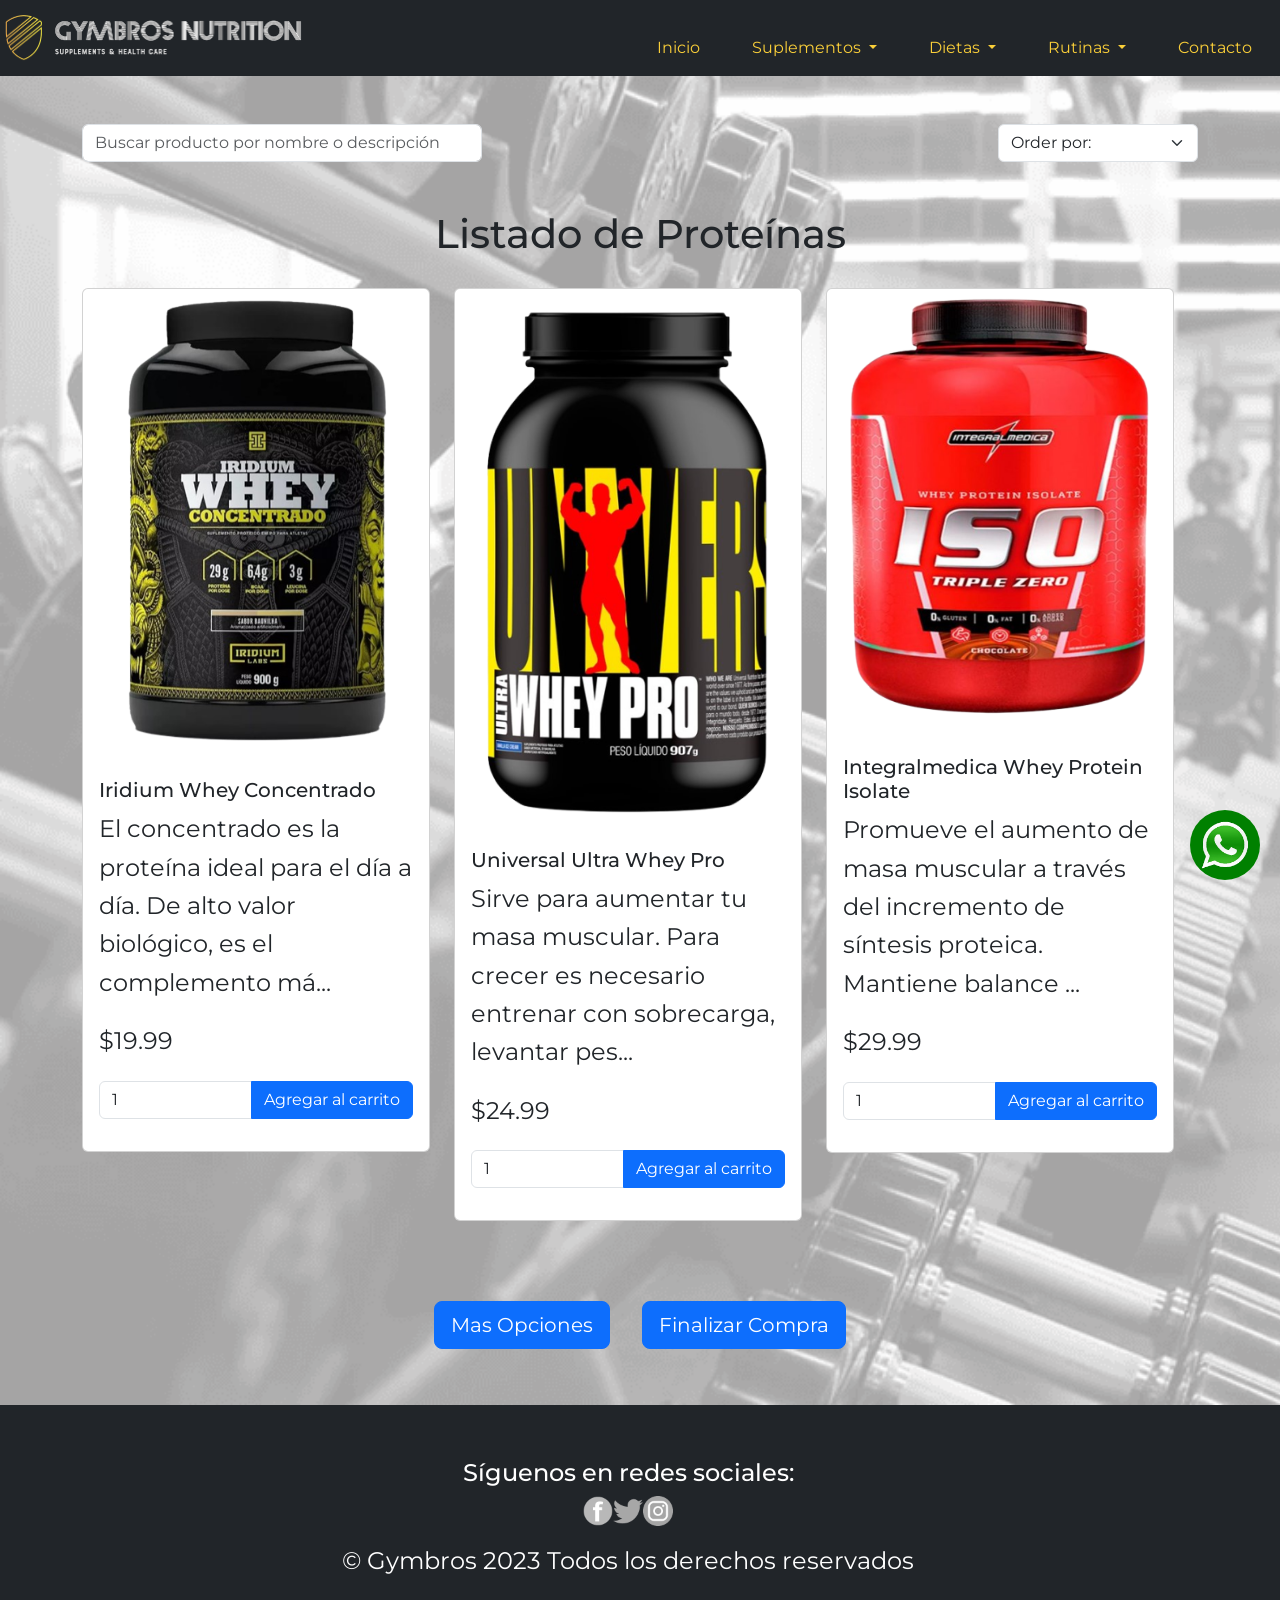
==== Pages/GymbrosSuplementosProteinas.html @ d92c0939 "modificaciones de estilos" ====
<!DOCTYPE html>
<html lang="en">
<head>
    <meta charset="UTF-8">
    <meta http-equiv="X-UA-Compatible" content="IE=edge">
    <meta name="viewport" content="width=device-width, initial-scale=1.0">
    <meta name="description" content="Gymbros Fitness es un gimnasio comprometido en brindarte la mejor experiencia de entrenamiento. Ofrecemos una amplia variedad de clases, equipos modernos y entrenadores profesionales para mejorar tu salud y forma física. ¡Inscríbete ahora!">
    <meta name="keywords" content="gimnasio, fitness, entrenamiento, clases personalizadas, salud, forma física, inscripción, Gymbros Fitness">
    <title>Gymbros Nutrition - Tienda especializado en nutrición y suplementación</title>
    <link rel="icon" type="image/png" href="../img/GymbrosFitness.png" >
    <link rel="stylesheet" href="https://cdn.jsdelivr.net/npm/bootstrap@5.3.0/dist/css/bootstrap.min.css">
    <link rel="stylesheet" href="../sass/main.css">
    <link rel="stylesheet" href="https://fonts.googleapis.com/css2?family=Montserrat:wght@400;700&display=swap">
</head>
<body>
    <div class="floating-icon">
        <a href="https://api.whatsapp.com/send?phone=+1234567890" target="_blank" class="whatsapp-icon">
            <img src="../img/Logos/logo_whatsapp.png" alt="Icono de WhatsApp">            
        </a>                
    </div> 

    <div>
        <header>
            <nav class="navbar navbar-expand-md navbar-dark bg-dark">
                <a href="../index.html" style="text-decoration: none;">
                    <img src="../img/Logos/GymbrosNutrition_logo-removebg-preview.png" alt="Logo de la empresa"
                        class="img-fluid logo-img logo-imagen">
                    <img src="../img/Logos/GymbrosNutrition_brand_name-removebg-preview.png" alt="Logo de la empresa"
                        class="img-fluid logo-img logo-letters">
                </a>
                <button class="navbar-toggler" type="button" data-bs-toggle="collapse" data-bs-target="#navbarNav"
                    aria-controls="navbarNav" aria-expanded="false" aria-label="Toggle navigation">
                    <span class="navbar-toggler-icon"></span>
                </button>
                <div class="collapse navbar-collapse" id="navbarNav">
                    <ul class="navbar-nav ms-auto justify-content-end">
                        <li class="nav-item">
                            <a class="nav-link ms-3" href="../index.html">Inicio</a>
                        </li>
                        <li class="nav-item dropdown">
                            <a class="nav-link dropdown-toggle ms-3" href="#" id="navbarDropdownSuplementos" role="button"
                                data-bs-toggle="dropdown" aria-haspopup="true" aria-expanded="false" href="../index.html">
                                Suplementos
                            </a>
                            <div class="dropdown-menu" aria-labelledby="navbarDropdownSuplementos">
                                <a class="dropdown-item" href="#">Multivitaminicos</a>
                                <a class="dropdown-item" href="#">Proteínas</a>
                                <a class="dropdown-item" href="#">Pre Entrenos</a>
                                <a class="dropdown-item" href="#">Quemadores</a>
                            </div>
                        </li>
                        <li class="nav-item dropdown">
                            <a class="nav-link dropdown-toggle ms-3" href="#" id="navbarDropdownDietas" role="button"
                                data-bs-toggle="dropdown" aria-haspopup="true" aria-expanded="false" href="./index.html">
                                Dietas
                            </a>
                            <div class="dropdown-menu" aria-labelledby="navbarDropdownDietas">
                                <a class="dropdown-item" href="#">Definición</a>
                                <a class="dropdown-item" href="#">Volumen</a>
                                <a class="dropdown-item" href="#">Vegana</a>
                                <a class="dropdown-item" href="#">Keto</a>
                            </div>
                        </li>
                        <li class="nav-item dropdown">
                            <a class="nav-link dropdown-toggle ms-3" href="#" id="navbarDropdownRutinas" role="button"
                                data-bs-toggle="dropdown" aria-haspopup="true" aria-expanded="false" href="./index.html">
                                Rutinas
                            </a>
                            <div class="dropdown-menu" aria-labelledby="navbarDropdownRutinas">
                                <a class="dropdown-item" href="#">Definicón</a>
                                <a class="dropdown-item" href="#">Volumen</a>
                                <a class="dropdown-item" href="#">Jalon/Empuje</a>
                                <a class="dropdown-item" href="#">Fullbody</a>
                            </div>
                        </li>
                        <li class="nav-item">
                            <a class="nav-link ms-3" href="#">Contacto</a>
                        </li>
                    </ul>                    
                </div>
            </nav>
        </header>
    </div>    
     
    <div class="background-image-container">
        <section>
            <div class="container mt-5">
                <div class="d-flex justify-content-between align-items-center"> <!-- Utilizar justify-content-between -->
                    <input type="text" class="form-control responsive-input" placeholder="Buscar producto por nombre o descripción">
                    <select class="form-select" style="width: 200px;"> <!-- Ancho específico -->
                        <option value="">Order por:</option>
                        <option value="">Ordenar por Nombre</option>
                        <option value="">Ordenar por Precio</option>
                    </select>
                </div>
            </div>

            <div class="container mt-5">
                <h1 class="text-center">Listado de Proteínas</h1>
                <div class="row row-cols-1 row-cols-md-2 row-cols-lg-3" id="productGrid">
                    <!-- Aquí se generarán los productos -->
                </div>
            </div>

            <!-- <div class="container text-center mt-5">
                <button id="finalizarCompraBtn" class="btn btn-primary">Finalizar Compra</button>
            </div> -->
            <div class="container text-center mt-5 mb-5">
                <div class="d-flex justify-content-center align-items-center flex-wrap">
                    <button id="masOpcionesBtn" class="btn btn-primary btn-lg mx-3 my-2">Mas Opciones</button>
                    <button id="finalizarCompraBtn" class="btn btn-primary btn-lg mx-3 my-2">Finalizar Compra</button>
                </div>
            </div>
        </section>
    </div>    
    
    <div>
        <footer class="bg-dark text-white">
            <div class="container py-4">
                <div class="row justify-content-center">
                    <div class="col-12 text-center">
                        <h4>Síguenos en redes sociales:</h4>
                    </div>
                    <div class="col-12 text-center">
                        <div class="d-flex justify-content-center">
                            <a href="../index.html" class="social-icon" style="text-decoration: none;">
                                <img src="../img/Logos/logo_facebook_gris.png" alt="Logo de Facebook"
                                    class="img-fluid social-icon-img">
                            </a>
                            <a href="../index.html" class="social-icon" style="text-decoration: none;">
                                <img src="../img/Logos/logo_twitter_gris.png" alt="Logo de Twitter"
                                    class="img-fluid social-icon-img">
                            </a>
                            <a href="../index.html" class="social-icon" style="text-decoration: none;">
                                <img src="../img/Logos/logo_instagram_gris.png" alt="Logo de Instagram"
                                    class="img-fluid social-icon-img">
                            </a>
                        </div>
                    </div>
                    <div class="col-12 text-center mt-3">
                        <p>&copy; Gymbros 2023 Todos los derechos reservados</p>                        
                    </div>
                </div>
            </div>
        </footer>
    </div>        

    <script src="https://cdn.jsdelivr.net/npm/bootstrap@5.3.0/dist/js/bootstrap.bundle.min.js"></script>
    <script src="../js/miarchivo.js"></script>
</body>
</html>
---- sass/main.css ----
@charset "UTF-8";
.social-icon-img {
  width: 30px;
  height: 30px;
}

.logo-img {
  max-height: 50px;
}

.max-width-10 {
  max-width: 20rem;
}

.background-image-container {
  background-image: url("../img/gymbros_fondo_sitio_claro.png");
  background-repeat: no-repeat;
  background-size: cover;
  min-height: 700px;
  display: flex;
  align-items: center;
  justify-content: center;
}

.input-container {
  max-width: 300px;
  margin: 0px auto;
}

#mySlider.carousel {
  background-color: black;
}

#mySlider .carousel-inner .carousel-item img {
  max-width: 70%;
  max-height: 70%;
  margin: 0px auto;
}

body {
  font-family: "Montserrat", sans-serif;
}

.row {
  margin-top: 30px;
  max-width: 100%;
}

.navbar-nav .nav-item .nav-link {
  color: #FACF39; /* Cambia el color según tu preferencia */
}

.nav-item.dropdown:hover .dropdown-menu {
  display: block;
}

.dropdown-menu {
  background-color: #343a40;
  border: none;
  border-radius: 0;
  padding: 0;
  box-shadow: none;
}

.dropdown-item {
  color: #FACF39;
  padding: 8px 20px;
  text-align: left;
  transition: background-color 0.3s;
}

.dropdown-item:hover {
  background-color: #FACF39;
  color: #343a40;
}

.circular-image {
  border-radius: 50%;
  width: 150px;
  height: 150px;
  -o-object-fit: cover;
     object-fit: cover;
}

.schedule-grid {
  display: grid;
  grid-template-columns: repeat(6, 1fr);
  margin-bottom: 2rem;
  text-align: center;
}

.time-cell,
.day-cell {
  border: 1px solid #ccc;
  padding: 0.5rem;
}

.time-cell {
  font-weight: bold;
  background-color: #f5f5f5;
}

.day-cell {
  background-color: #fff;
}

.text-center {
  text-justify: justify;
}

.text-container {
  margin: 0 auto;
  padding: 20px;
}

p {
  font-size: 24px;
  line-height: 1.6;
  margin-bottom: 20px;
}

.product-card {
  flex: 1;
  margin: 10px;
}

@media (max-width: 576px) {
  #productGrid {
    display: flex;
    flex-direction: column;
    align-items: center;
  }
  footer {
    margin-bottom: 100px; /* Puedes ajustar el valor según sea necesario */
  }
  .whatsapp-icon {
    width: 50px;
    height: 50px;
    background-color: green;
    position: fixed;
    bottom: 20px;
    right: 20px;
    z-index: 998;
  }
  .whatsapp-icon img {
    width: 40px;
    height: 40px;
    z-index: 998;
  }
}
@media (max-width: 576px) {
  .background-image-container .container {
    display: flex;
    flex-direction: column;
    align-items: center;
    justify-content: center;
  }
}

.btn-warning:hover {
  transform: scale(1.1);
  transition: transform 0.3s;
}

.btn-primary:hover {
  transform: scale(1.1);
  transition: transform 0.3s;
}

.social-icon-img:hover {
  transform: scale(1.1);
  transition: transform 0.3s;
}

.logo-letters:hover {
  transform: translateX(20px);
  transition: transform 0.3s;
}

@keyframes rotateYAnimation {
  0% {
    transform: rotateY(0deg);
  }
  100% {
    transform: rotateY(360deg);
  }
}
.logo-imagen:hover {
  animation: rotateYAnimation 1s linear;
}

.floating-icon {
  position: fixed;
  bottom: 20px;
  right: 20px;
  text-align: center;
  z-index: 100000; /* Asegura que esté en la capa superior */
}

.whatsapp-icon {
  display: flex;
  align-items: center;
  justify-content: center;
  background-color: green;
  color: white;
  width: 70px;
  height: 70px;
  border-radius: 50%;
  text-decoration: none;
  z-index: 998;
}

.whatsapp-icon img {
  width: 50px;
  height: 50px;
}

.navbar-nav {
  margin-top: 20px;
}

.navbar-nav li.nav-item {
  margin-right: 20px;
}

.media:hover iframe {
  transform: translateY(-10px);
  transition: transform 0.3s;
}

/* Estilo para el input responsive */
.responsive-input {
  width: 100%; /* El input ocupará el 100% del espacio disponible */
  max-width: 400px; /* Ancho máximo específico para controlar el tamaño máximo */
}/*# sourceMappingURL=main.css.map */
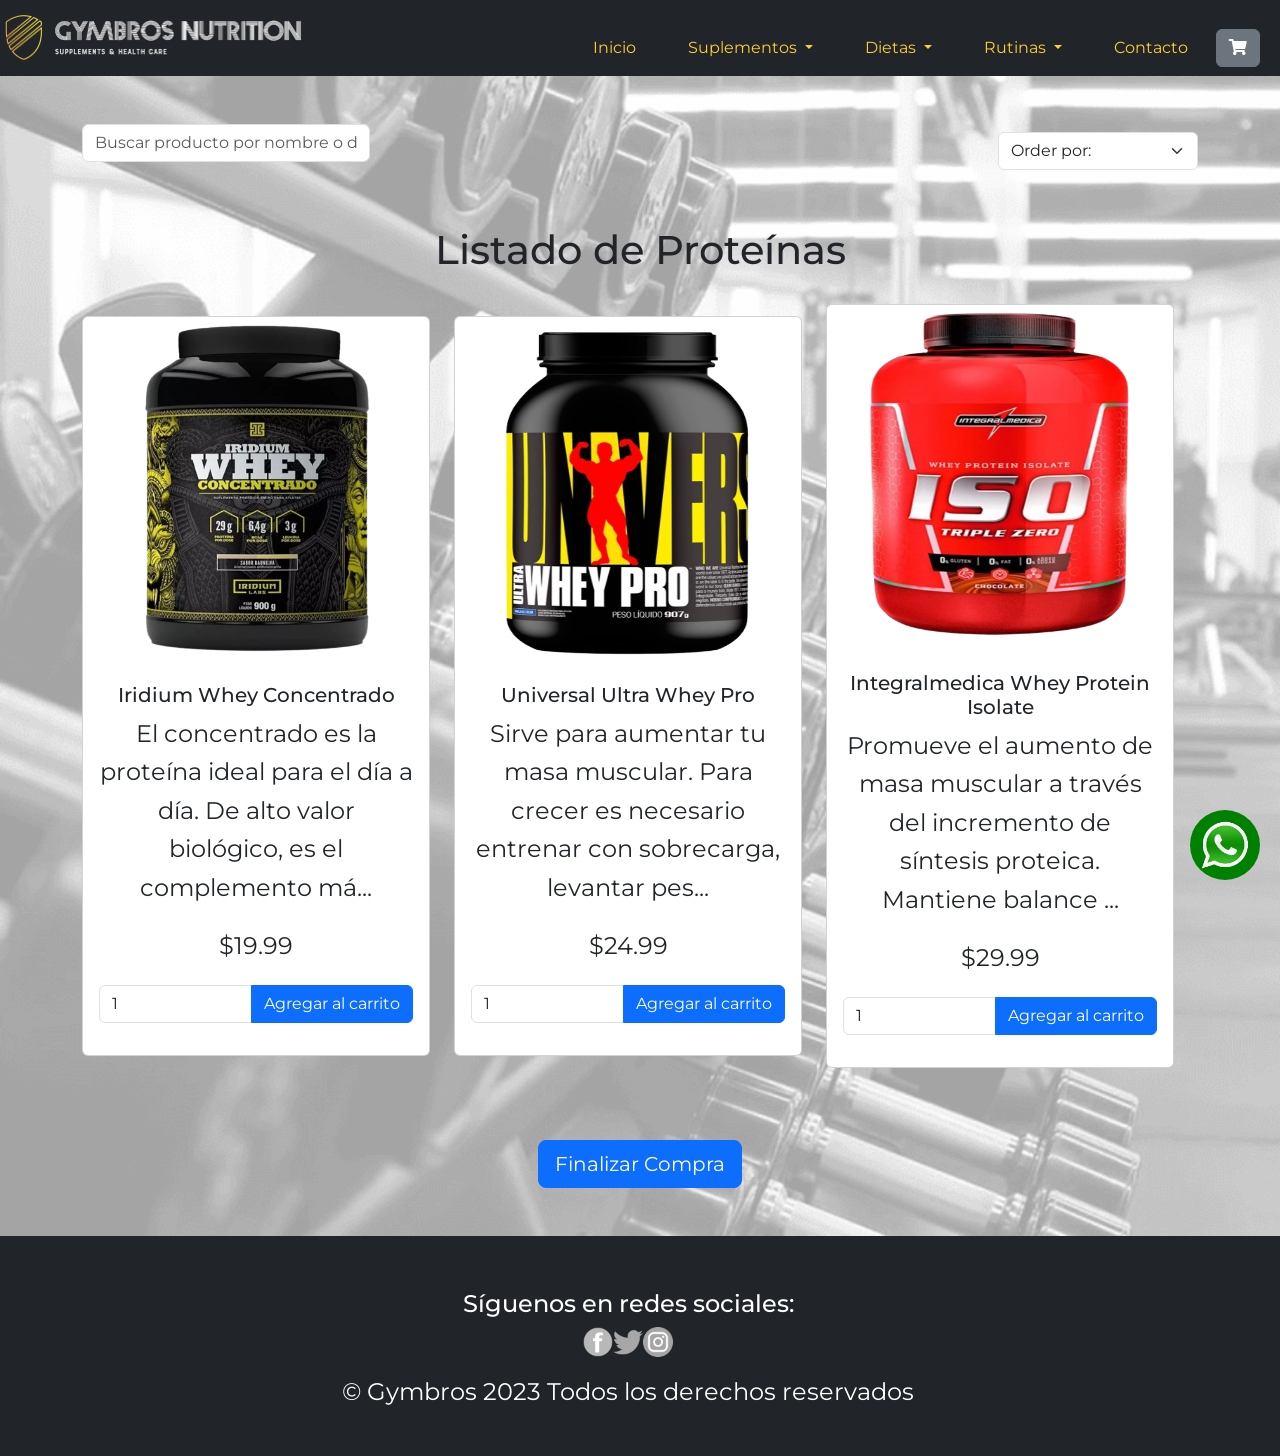
==== commit e9bb8e9c: "diseño terminado" ====
--- a/Pages/GymbrosSuplementosProteinas.html
+++ b/Pages/GymbrosSuplementosProteinas.html
@@ -7,9 +7,15 @@
     <meta name="description" content="Gymbros Fitness es un gimnasio comprometido en brindarte la mejor experiencia de entrenamiento. Ofrecemos una amplia variedad de clases, equipos modernos y entrenadores profesionales para mejorar tu salud y forma física. ¡Inscríbete ahora!">
     <meta name="keywords" content="gimnasio, fitness, entrenamiento, clases personalizadas, salud, forma física, inscripción, Gymbros Fitness">
     <title>Gymbros Nutrition - Tienda especializado en nutrición y suplementación</title>
+    <!-- Iconos-->
+    <link rel="stylesheet" href="https://use.fontawesome.com/releases/v5.15.4/css/all.css" integrity="sha384-DyZ88mC6Up2uqS4h/KRgHuoeGwBcD4Ng9SiP4dIRy0EXTlnuz47vAwmeGwVChigm" crossorigin="anonymous">
+    <!--Icono de pestaña-->
     <link rel="icon" type="image/png" href="../img/GymbrosFitness.png" >
+    <!--Bootstrap-->
     <link rel="stylesheet" href="https://cdn.jsdelivr.net/npm/bootstrap@5.3.0/dist/css/bootstrap.min.css">
+    <!--CSS-->
     <link rel="stylesheet" href="../sass/main.css">
+    <!--Fuentes-->
     <link rel="stylesheet" href="https://fonts.googleapis.com/css2?family=Montserrat:wght@400;700&display=swap">
 </head>
 <body>
@@ -27,13 +33,13 @@
                         class="img-fluid logo-img logo-imagen">
                     <img src="../img/Logos/GymbrosNutrition_brand_name-removebg-preview.png" alt="Logo de la empresa"
                         class="img-fluid logo-img logo-letters">
-                </a>
+                </a>                
                 <button class="navbar-toggler" type="button" data-bs-toggle="collapse" data-bs-target="#navbarNav"
                     aria-controls="navbarNav" aria-expanded="false" aria-label="Toggle navigation">
                     <span class="navbar-toggler-icon"></span>
                 </button>
                 <div class="collapse navbar-collapse" id="navbarNav">
-                    <ul class="navbar-nav ms-auto justify-content-end">
+                    <ul class="navbar-nav ms-auto">
                         <li class="nav-item">
                             <a class="nav-link ms-3" href="../index.html">Inicio</a>
                         </li>
@@ -47,6 +53,7 @@
                                 <a class="dropdown-item" href="#">Proteínas</a>
                                 <a class="dropdown-item" href="#">Pre Entrenos</a>
                                 <a class="dropdown-item" href="#">Quemadores</a>
+                                <a class="dropdown-item" href="#" data-bs-toggle="modal" data-bs-target="#idModalAgregarSuplemento">Administar Stock</a>
                             </div>
                         </li>
                         <li class="nav-item dropdown">
@@ -76,11 +83,16 @@
                         <li class="nav-item">
                             <a class="nav-link ms-3" href="#">Contacto</a>
                         </li>
+                    </ul>
+                    <ul style="list-style: none;" class="navbar-nav ml-auto">  
+                        <li class="nav-item ml-3">
+                            <a id="botonCarrito" data-bs-toggle="modal" data-bs-target="#idModalCarrito" class="btn btn-secondary"><i class="fas fa-shopping-cart fa-1x"></i></a>
+                        </li>
                     </ul>                    
                 </div>
             </nav>
         </header>
-    </div>    
+    </div>        
      
     <div class="background-image-container">
         <section>
@@ -107,11 +119,44 @@
             </div> -->
             <div class="container text-center mt-5 mb-5">
                 <div class="d-flex justify-content-center align-items-center flex-wrap">
-                    <button id="masOpcionesBtn" class="btn btn-primary btn-lg mx-3 my-2">Mas Opciones</button>
-                    <button id="finalizarCompraBtn" class="btn btn-primary btn-lg mx-3 my-2">Finalizar Compra</button>
+                    <!-- <button id="masOpcionesBtn" class="btn btn-primary btn-lg mx-3 my-2">Mas Opciones</button> -->
+                    <button id="finalizarCompraBtn" class="btn btn-primary btn-lg">Finalizar Compra</button>
                 </div>
             </div>
         </section>
+    </div>
+    
+    <!--Modal Suplemento Libro-->
+    <div class="modal fade" id="idModalAgregarSuplemento" tabindex="-1" aria-labelledby="exampleModalLabel" aria-hidden="true">
+        <div class="modal-dialog">
+            <div class="modal-content">
+                <div class="modal-header">
+                    <h5 class="modal-title" id="exampleModalLabel">Agregar Suplemento</h5> <!-- Cambio de "Libro" a "Suplemento" aquí -->
+                    <button type="button" class="btn-close" data-bs-dismiss="modal" aria-label="Close"></button>
+                </div>
+                <div class="modal-body" id="modal-body">
+                    <!--Formulario-->
+                    <form id="formCargarSuplemento" class="my-4">
+                        <div class="mb-3">
+                            <label for="nombre" class="form-label">Nombre</label> <!-- Cambio de "Titulo" a "Título" aquí -->
+                            <input type="text" class="form-control" id="nombreInput" aria-describedby="nombre">
+                        </div>
+                        <div class="mb-3">
+                            <label for="descripcion" class="form-label">Descripción</label>
+                            <input type="text" class="form-control" id="descripcionInput" aria-describedby="descripcion">
+                        </div>
+                        <div class="mb-3">
+                            <label for="precio" class="form-label">Precio:</label>
+                            <input type="text" class="form-control" id="precioInput" aria-describedby="precio">
+                        </div>
+                    </form>                    
+                </div>
+                <div class="modal-footer">
+                    <button type="button" class="btn btn-secondary" data-bs-dismiss="modal">Cerrar</button>
+                    <button type="text" id="guardarSuplementoBtn" class="btn btn-warning" data-bs-dismiss="modal">Guardar Suplemento</button> <!-- Cambio de "Libro" a "Suplemento" aquí -->
+                </div>
+            </div>
+        </div>
     </div>    
     
     <div>
--- a/sass/main.css
+++ b/sass/main.css
@@ -140,12 +140,12 @@
     position: fixed;
     bottom: 20px;
     right: 20px;
-    z-index: 998;
+    z-index: 9999999;
   }
   .whatsapp-icon img {
     width: 40px;
     height: 40px;
-    z-index: 998;
+    z-index: 9999999;
   }
 }
 @media (max-width: 576px) {
@@ -194,7 +194,7 @@
   bottom: 20px;
   right: 20px;
   text-align: center;
-  z-index: 100000; /* Asegura que esté en la capa superior */
+  z-index: 9999999; /* Asegura que esté en la capa superior */
 }
 
 .whatsapp-icon {
@@ -232,4 +232,36 @@
 .responsive-input {
   width: 100%; /* El input ocupará el 100% del espacio disponible */
   max-width: 400px; /* Ancho máximo específico para controlar el tamaño máximo */
+}
+
+.container.mt-5 .d-flex {
+  justify-content: space-between;
+  align-items: center;
+}
+@media (max-width: 767px) {
+  .container.mt-5 .d-flex {
+    flex-direction: column;
+    text-align: center;
+  }
+}
+.container.mt-5 .d-flex .responsive-input {
+  margin-bottom: 1rem;
+  width: 18rem;
+}
+@media (max-width: 767px) {
+  .container.mt-5 .d-flex select {
+    width: 18rem;
+  }
+}
+
+#productGrid {
+  display: flex;
+  flex-wrap: wrap;
+  justify-content: center; /* Centra horizontalmente */
+  align-items: center; /* Centra verticalmente */
+  text-align: center; /* Centra el contenido de manera horizontal dentro de los elementos */
+}
+
+footer {
+  margin-bottom: 0;
 }/*# sourceMappingURL=main.css.map */
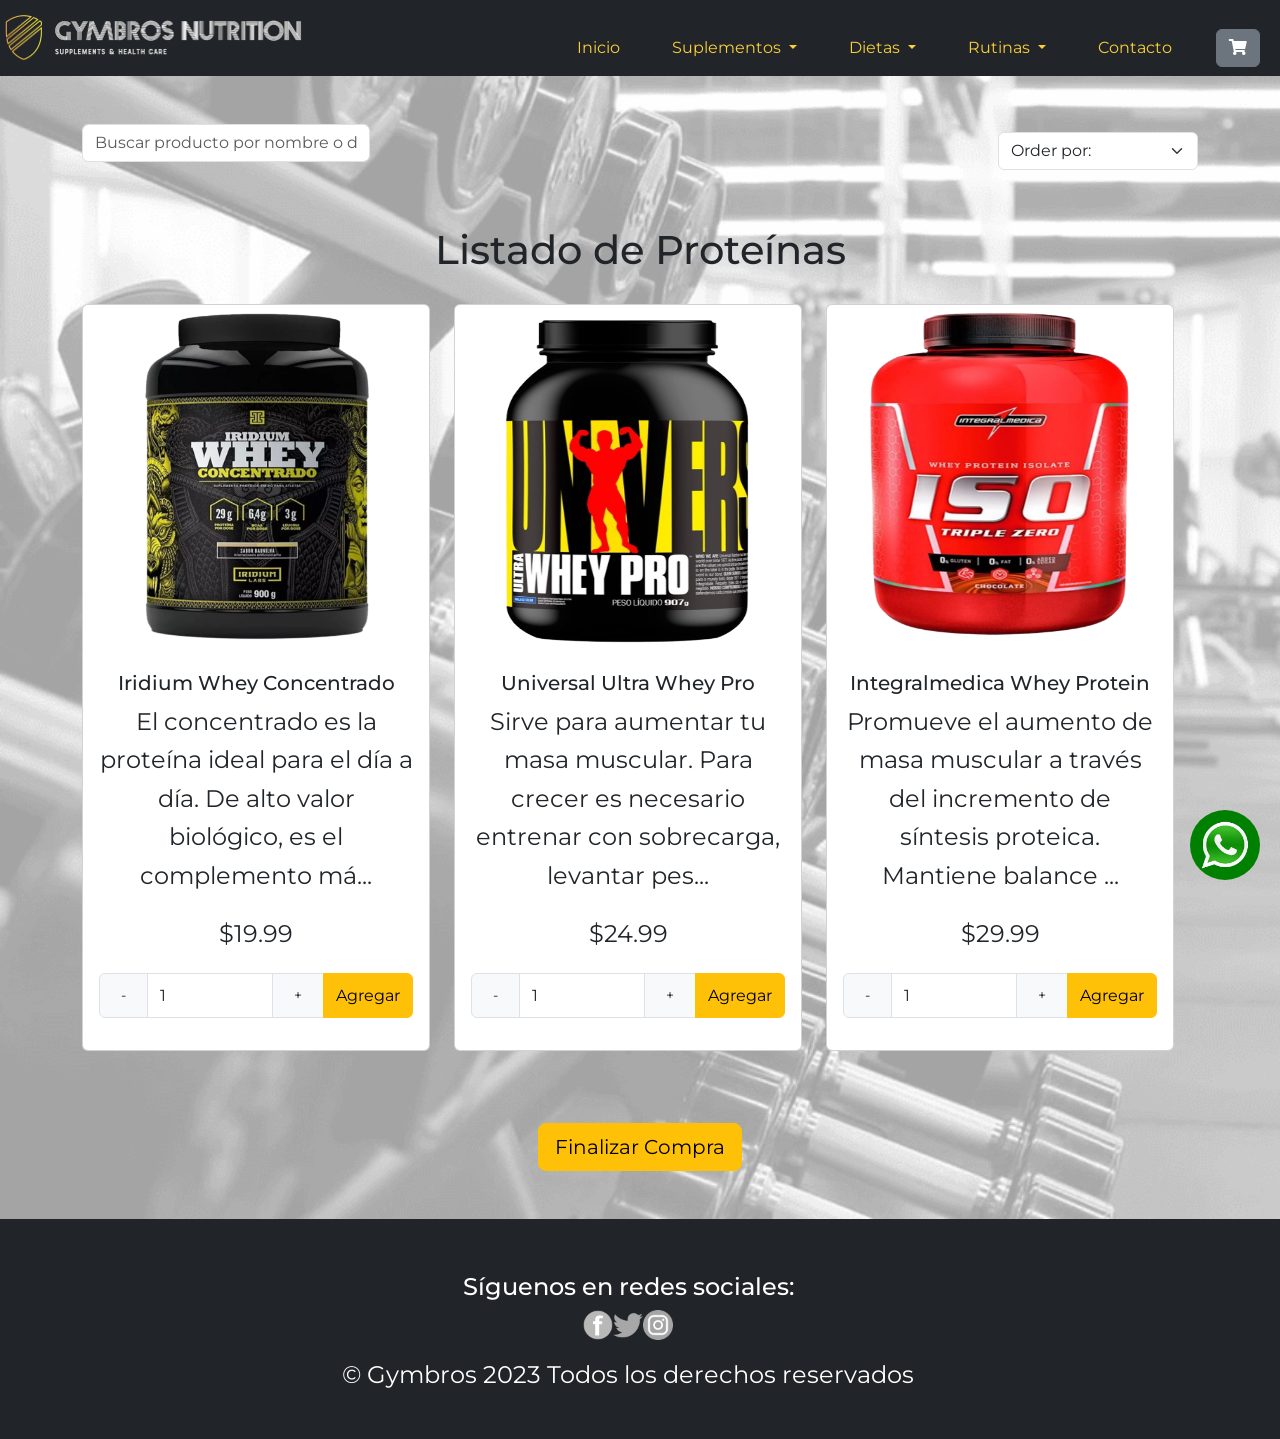
==== commit fe4eddc3: "diseño terminado" ====
--- a/Pages/GymbrosSuplementosProteinas.html
+++ b/Pages/GymbrosSuplementosProteinas.html
@@ -45,7 +45,7 @@
                         </li>
                         <li class="nav-item dropdown">
                             <a class="nav-link dropdown-toggle ms-3" href="#" id="navbarDropdownSuplementos" role="button"
-                                data-bs-toggle="dropdown" aria-haspopup="true" aria-expanded="false" href="../index.html">
+                                data-bs-toggle="dropdown" aria-haspopup="true" aria-expanded="false">
                                 Suplementos
                             </a>
                             <div class="dropdown-menu" aria-labelledby="navbarDropdownSuplementos">
@@ -53,12 +53,13 @@
                                 <a class="dropdown-item" href="#">Proteínas</a>
                                 <a class="dropdown-item" href="#">Pre Entrenos</a>
                                 <a class="dropdown-item" href="#">Quemadores</a>
-                                <a class="dropdown-item" href="#" data-bs-toggle="modal" data-bs-target="#idModalAgregarSuplemento">Administar Stock</a>
+                                <!-- <a class="dropdown-item" href="#" data-bs-toggle="modal" data-bs-target="#idModalAgregarSuplemento">Administar Stock</a> -->
+                                <a class="dropdown-item" href="#" data-bs-toggle="modal" data-bs-target="#myModal">Administar Stock</a>
                             </div>
                         </li>
                         <li class="nav-item dropdown">
                             <a class="nav-link dropdown-toggle ms-3" href="#" id="navbarDropdownDietas" role="button"
-                                data-bs-toggle="dropdown" aria-haspopup="true" aria-expanded="false" href="./index.html">
+                                data-bs-toggle="dropdown" aria-haspopup="true" aria-expanded="false">
                                 Dietas
                             </a>
                             <div class="dropdown-menu" aria-labelledby="navbarDropdownDietas">
@@ -70,7 +71,7 @@
                         </li>
                         <li class="nav-item dropdown">
                             <a class="nav-link dropdown-toggle ms-3" href="#" id="navbarDropdownRutinas" role="button"
-                                data-bs-toggle="dropdown" aria-haspopup="true" aria-expanded="false" href="./index.html">
+                                data-bs-toggle="dropdown" aria-haspopup="true" aria-expanded="false">
                                 Rutinas
                             </a>
                             <div class="dropdown-menu" aria-labelledby="navbarDropdownRutinas">
@@ -85,8 +86,9 @@
                         </li>
                     </ul>
                     <ul style="list-style: none;" class="navbar-nav ml-auto">  
-                        <li class="nav-item ml-3">
-                            <a id="botonCarrito" data-bs-toggle="modal" data-bs-target="#idModalCarrito" class="btn btn-secondary"><i class="fas fa-shopping-cart fa-1x"></i></a>
+                        <li class="nav-item ms-3">
+                            <a id="botonCarrito" data-bs-toggle="modal" data-bs-target="#idModalCarrito" class="btn btn-secondary"><i class="fas fa-shopping-cart fa-1x"></i><span id="carritoCantidad"></span></a>
+                            <!-- <a id="botonCarrito" data-bs-toggle="modal" data-bs-target="#idModalCarrito" class="btn"><i class="fas fa-shopping-cart fa-1x"></i> Carrito <span id="carritoCantidad"></span></a> -->                            
                         </li>
                     </ul>                    
                 </div>
@@ -120,25 +122,25 @@
             <div class="container text-center mt-5 mb-5">
                 <div class="d-flex justify-content-center align-items-center flex-wrap">
                     <!-- <button id="masOpcionesBtn" class="btn btn-primary btn-lg mx-3 my-2">Mas Opciones</button> -->
-                    <button id="finalizarCompraBtn" class="btn btn-primary btn-lg">Finalizar Compra</button>
+                    <button id="finalizarCompraBtn" class="btn btn-warning btn-lg" data-bs-toggle="modal" data-bs-target="#idModalCarrito">Finalizar Compra</button>
                 </div>
             </div>
         </section>
     </div>
     
-    <!--Modal Suplemento Libro-->
+    <!--Modal Suplemento-->
     <div class="modal fade" id="idModalAgregarSuplemento" tabindex="-1" aria-labelledby="exampleModalLabel" aria-hidden="true">
         <div class="modal-dialog">
             <div class="modal-content">
                 <div class="modal-header">
-                    <h5 class="modal-title" id="exampleModalLabel">Agregar Suplemento</h5> <!-- Cambio de "Libro" a "Suplemento" aquí -->
+                    <h5 class="modal-title" id="exampleModalLabel">Agregar Suplemento</h5> 
                     <button type="button" class="btn-close" data-bs-dismiss="modal" aria-label="Close"></button>
                 </div>
                 <div class="modal-body" id="modal-body">
                     <!--Formulario-->
                     <form id="formCargarSuplemento" class="my-4">
                         <div class="mb-3">
-                            <label for="nombre" class="form-label">Nombre</label> <!-- Cambio de "Titulo" a "Título" aquí -->
+                            <label for="nombre" class="form-label">Nombre</label> 
                             <input type="text" class="form-control" id="nombreInput" aria-describedby="nombre">
                         </div>
                         <div class="mb-3">
@@ -157,7 +159,56 @@
                 </div>
             </div>
         </div>
-    </div>    
+    </div>
+    
+    <!--Modal Carrito-->
+    <div class="modal fade" id="idModalCarrito" tabindex="-1" aria-labelledby="exampleModalLabel" aria-hidden="true">
+        <div class="modal-dialog">
+            <div class="modal-content">
+            <div class="modal-header">
+                <h5 class="modal-title" id="exampleModalLabel">Carrito de Compras</h5>
+                <button type="button" class="btn-close" data-bs-dismiss="modal" aria-label="Close"></button>
+            </div>
+            <div class="modal-body" id="modal-bodyCarrito">                
+            </div>
+            <div class="row ml-ato">
+                <p id="precioTotal"></p>
+            </div>
+            <div class="modal-footer">            
+                <button type="button" class="btn btn-secondary" data-bs-dismiss="modal">Cerrar</button>
+                <button type="button" data-bs-dismiss="modal" class="btn btn-warning" id="botonFinalizarCompra">Finalizar Compra</button>
+            </div>
+            </div>
+        </div>
+    </div>
+
+    <!-- Modal -->
+    <div class="modal fade" id="myModal" tabindex="-1" aria-labelledby="exampleModalLabel" aria-hidden="true">
+        <div class="modal-dialog">
+            <div class="modal-content">
+                <div class="modal-header">
+                    <h5 class="modal-title" id="exampleModalLabel">Iniciar Sesión</h5>
+                    <button type="button" class="btn-close" data-bs-dismiss="modal" aria-label="Cerrar"></button>
+                </div>
+                <div class="modal-body">
+                    <form>
+                        <div class="mb-3">
+                            <label for="usuario" class="form-label">Usuario</label>
+                            <input type="text" class="form-control" id="usuario" placeholder="Ingrese su usuario">
+                        </div>
+                        <div class="mb-3">
+                            <label for="contrasena" class="form-label">Contraseña</label>
+                            <input type="password" class="form-control" id="contrasena" placeholder="Ingrese su contraseña">
+                        </div>
+                    </form>
+                </div>
+                <div class="modal-footer">
+                    <button type="button" class="btn btn-secondary" data-bs-dismiss="modal">Cerrar</button>
+                    <button id="btnIniciarSesion" type="button" class="btn btn-warning">Aceptar</button>
+                </div>
+            </div>
+        </div>
+    </div>
     
     <div>
         <footer class="bg-dark text-white">
@@ -191,6 +242,7 @@
     </div>        
 
     <script src="https://cdn.jsdelivr.net/npm/bootstrap@5.3.0/dist/js/bootstrap.bundle.min.js"></script>
+    <script src="https://code.jquery.com/jquery-3.6.0.min.js"></script>
     <script src="../js/miarchivo.js"></script>
 </body>
 </html>
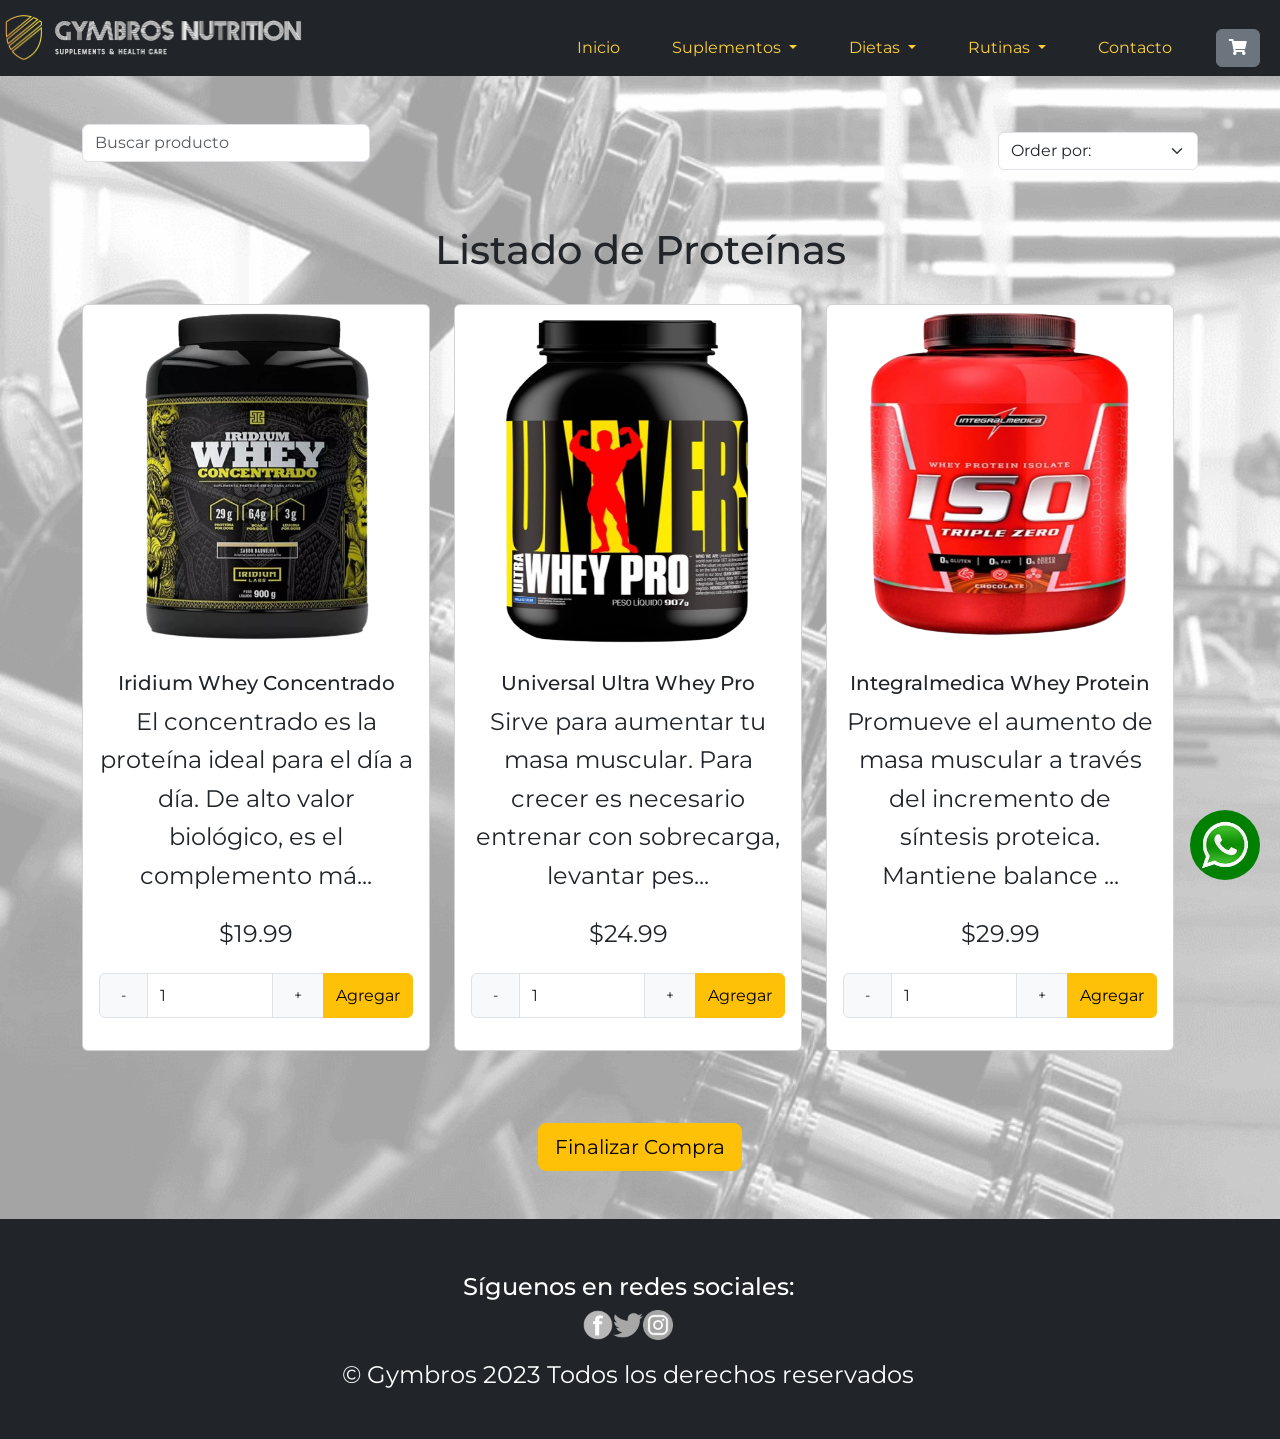
==== commit e86bfa48: "agregando funciones javascript v1" ====
--- a/Pages/GymbrosSuplementosProteinas.html
+++ b/Pages/GymbrosSuplementosProteinas.html
@@ -53,7 +53,6 @@
                                 <a class="dropdown-item" href="#">Proteínas</a>
                                 <a class="dropdown-item" href="#">Pre Entrenos</a>
                                 <a class="dropdown-item" href="#">Quemadores</a>
-                                <!-- <a class="dropdown-item" href="#" data-bs-toggle="modal" data-bs-target="#idModalAgregarSuplemento">Administar Stock</a> -->
                                 <a class="dropdown-item" href="#" data-bs-toggle="modal" data-bs-target="#myModal">Administar Stock</a>
                             </div>
                         </li>
@@ -87,8 +86,7 @@
                     </ul>
                     <ul style="list-style: none;" class="navbar-nav ml-auto">  
                         <li class="nav-item ms-3">
-                            <a id="botonCarrito" data-bs-toggle="modal" data-bs-target="#idModalCarrito" class="btn btn-secondary"><i class="fas fa-shopping-cart fa-1x"></i><span id="carritoCantidad"></span></a>
-                            <!-- <a id="botonCarrito" data-bs-toggle="modal" data-bs-target="#idModalCarrito" class="btn"><i class="fas fa-shopping-cart fa-1x"></i> Carrito <span id="carritoCantidad"></span></a> -->                            
+                            <a id="botonCarrito" data-bs-toggle="modal" data-bs-target="#idModalCarrito" class="btn btn-secondary"><i class="fas fa-shopping-cart fa-1x"></i><span id="carritoCantidad"></span></a>                            
                         </li>
                     </ul>                    
                 </div>
@@ -100,11 +98,12 @@
         <section>
             <div class="container mt-5">
                 <div class="d-flex justify-content-between align-items-center"> <!-- Utilizar justify-content-between -->
-                    <input type="text" class="form-control responsive-input" placeholder="Buscar producto por nombre o descripción">
-                    <select class="form-select" style="width: 200px;"> <!-- Ancho específico -->
-                        <option value="">Order por:</option>
-                        <option value="">Ordenar por Nombre</option>
-                        <option value="">Ordenar por Precio</option>
+                    <input id="buscador" type="text" class="form-control responsive-input" placeholder="Buscar producto">
+                    <select id="selectOrden" class="form-select" style="width: 200px;"> <!-- Ancho específico -->
+                        <option selected>Order por:</option>
+                        <option value="1">Precio DESC</option>
+                        <option value="2">Precio ASC</option>
+                        <option value="3">Alfabeticamente</option>
                     </select>
                 </div>
             </div>
@@ -115,20 +114,16 @@
                     <!-- Aquí se generarán los productos -->
                 </div>
             </div>
-
-            <!-- <div class="container text-center mt-5">
-                <button id="finalizarCompraBtn" class="btn btn-primary">Finalizar Compra</button>
-            </div> -->
+            
             <div class="container text-center mt-5 mb-5">
-                <div class="d-flex justify-content-center align-items-center flex-wrap">
-                    <!-- <button id="masOpcionesBtn" class="btn btn-primary btn-lg mx-3 my-2">Mas Opciones</button> -->
+                <div class="d-flex justify-content-center align-items-center flex-wrap">                    
                     <button id="finalizarCompraBtn" class="btn btn-warning btn-lg" data-bs-toggle="modal" data-bs-target="#idModalCarrito">Finalizar Compra</button>
                 </div>
             </div>
         </section>
     </div>
     
-    <!--Modal Suplemento-->
+    <!--MODAL AGREGAR SUPLEMENTO-->
     <div class="modal fade" id="idModalAgregarSuplemento" tabindex="-1" aria-labelledby="exampleModalLabel" aria-hidden="true">
         <div class="modal-dialog">
             <div class="modal-content">
@@ -137,7 +132,7 @@
                     <button type="button" class="btn-close" data-bs-dismiss="modal" aria-label="Close"></button>
                 </div>
                 <div class="modal-body" id="modal-body">
-                    <!--Formulario-->
+                    <!--FORMULARIO-->
                     <form id="formCargarSuplemento" class="my-4">
                         <div class="mb-3">
                             <label for="nombre" class="form-label">Nombre</label> 
@@ -161,7 +156,7 @@
         </div>
     </div>
     
-    <!--Modal Carrito-->
+    <!-- MODAL CARRITO -->
     <div class="modal fade" id="idModalCarrito" tabindex="-1" aria-labelledby="exampleModalLabel" aria-hidden="true">
         <div class="modal-dialog">
             <div class="modal-content">
@@ -182,7 +177,7 @@
         </div>
     </div>
 
-    <!-- Modal -->
+    <!-- MODAL PARA INICIAR SESIÓN ADMIN-->
     <div class="modal fade" id="myModal" tabindex="-1" aria-labelledby="exampleModalLabel" aria-hidden="true">
         <div class="modal-dialog">
             <div class="modal-content">
@@ -210,6 +205,7 @@
         </div>
     </div>
     
+    <!-- CODIGO DEL FOOTER -->
     <div>
         <footer class="bg-dark text-white">
             <div class="container py-4">
@@ -243,6 +239,6 @@
 
     <script src="https://cdn.jsdelivr.net/npm/bootstrap@5.3.0/dist/js/bootstrap.bundle.min.js"></script>
     <script src="https://code.jquery.com/jquery-3.6.0.min.js"></script>
-    <script src="../js/miarchivo.js"></script>
+    <script src="../js/miarchivo_v2.js"></script>
 </body>
 </html>
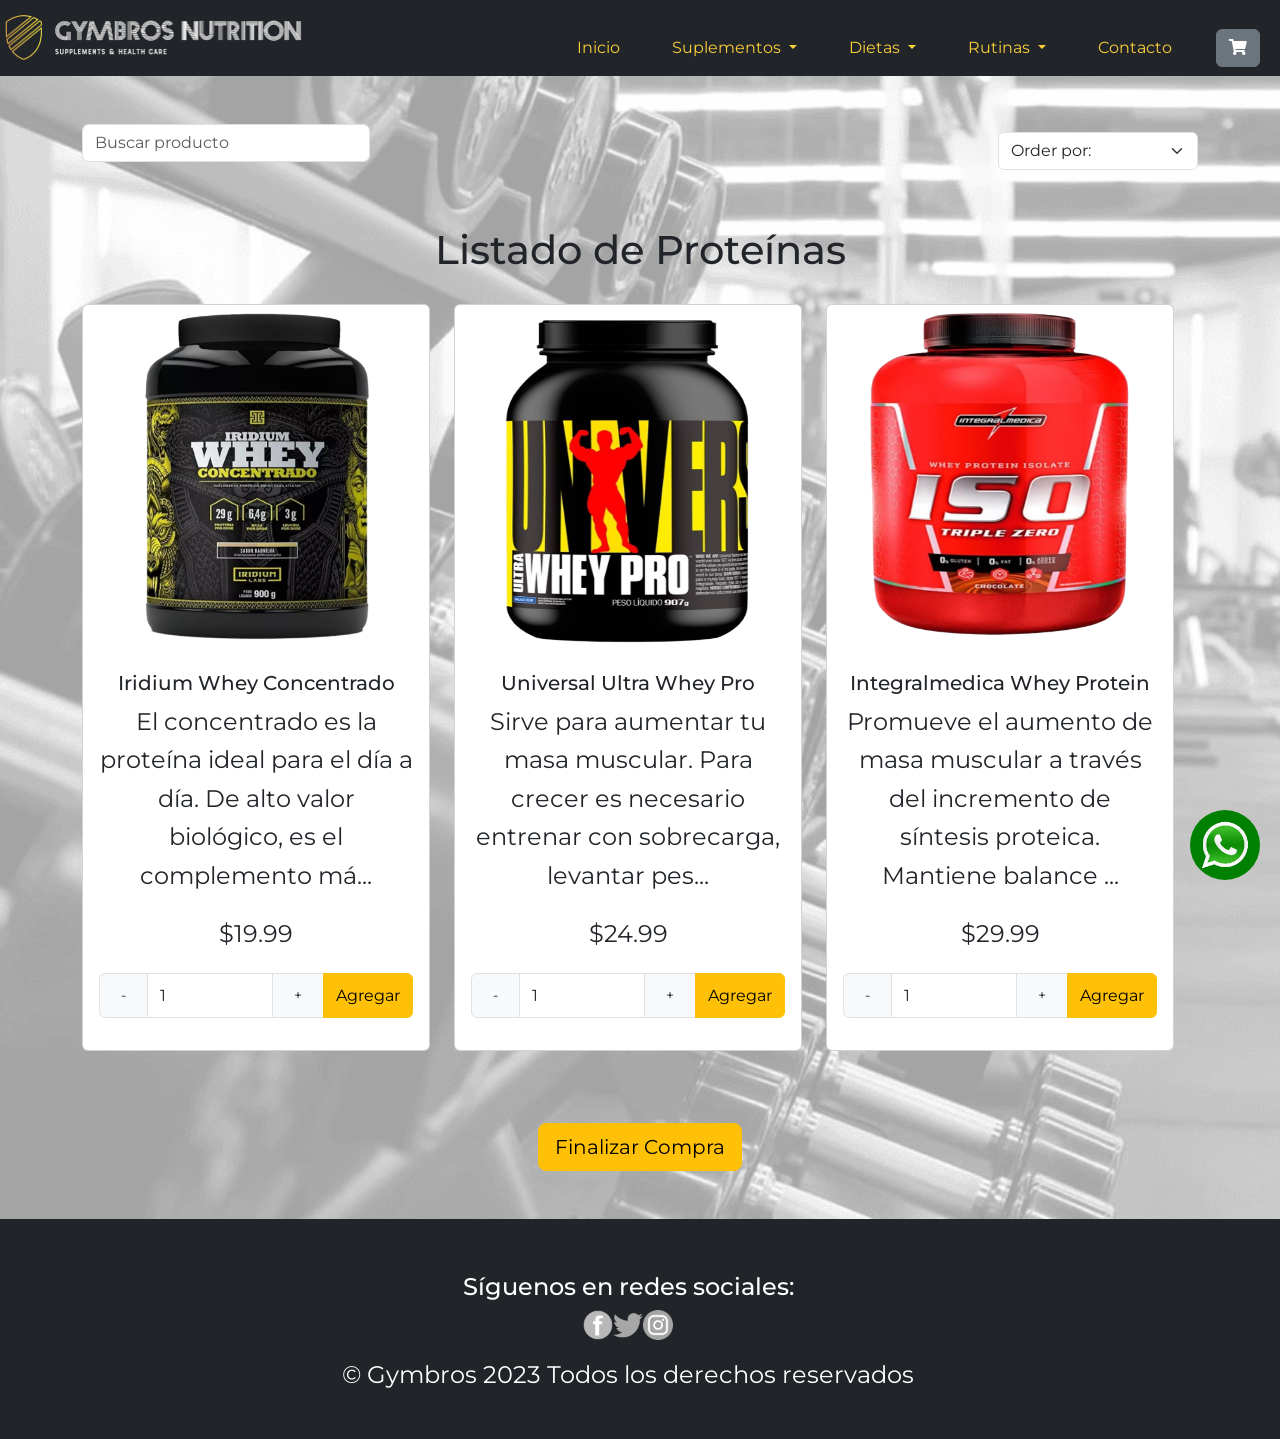
==== commit 9bb03274: "agregando funciones javascript v7" ====
--- a/Pages/GymbrosSuplementosProteinas.html
+++ b/Pages/GymbrosSuplementosProteinas.html
@@ -37,7 +37,7 @@
                 <button class="navbar-toggler" type="button" data-bs-toggle="collapse" data-bs-target="#navbarNav"
                     aria-controls="navbarNav" aria-expanded="false" aria-label="Toggle navigation">
                     <span class="navbar-toggler-icon"></span>
-                </button>
+                </button>            
                 <div class="collapse navbar-collapse" id="navbarNav">
                     <ul class="navbar-nav ms-auto">
                         <li class="nav-item">
@@ -85,7 +85,7 @@
                         </li>
                     </ul>
                     <ul style="list-style: none;" class="navbar-nav ml-auto">  
-                        <li class="nav-item ms-3">
+                        <li class="nav-item ms-3 order-1">
                             <a id="botonCarrito" data-bs-toggle="modal" data-bs-target="#idModalCarrito" class="btn btn-secondary"><i class="fas fa-shopping-cart fa-1x"></i><span id="carritoCantidad"></span></a>                            
                         </li>
                     </ul>                    
@@ -110,6 +110,9 @@
 
             <div class="container mt-5">
                 <h1 class="text-center">Listado de Proteínas</h1>
+                <div class="text-center" id="coincidenciasDiv">
+                    <!-- Aquí se generarán los productos -->
+                </div>
                 <div class="row row-cols-1 row-cols-md-2 row-cols-lg-3" id="productGrid">
                     <!-- Aquí se generarán los productos -->
                 </div>
--- a/sass/main.css
+++ b/sass/main.css
@@ -262,6 +262,13 @@
   text-align: center; /* Centra el contenido de manera horizontal dentro de los elementos */
 }
 
+/* Añade estas reglas CSS para cambiar el diseño de la barra de navegación en dispositivos móviles */
+@media (max-width: 767px) {
+  .navbar {
+    flex-direction: row; /* Cambia la dirección a columna en dispositivos móviles */
+    align-items: center; /* Centra los elementos verticalmente */
+  }
+}
 footer {
   margin-bottom: 0;
 }/*# sourceMappingURL=main.css.map */
